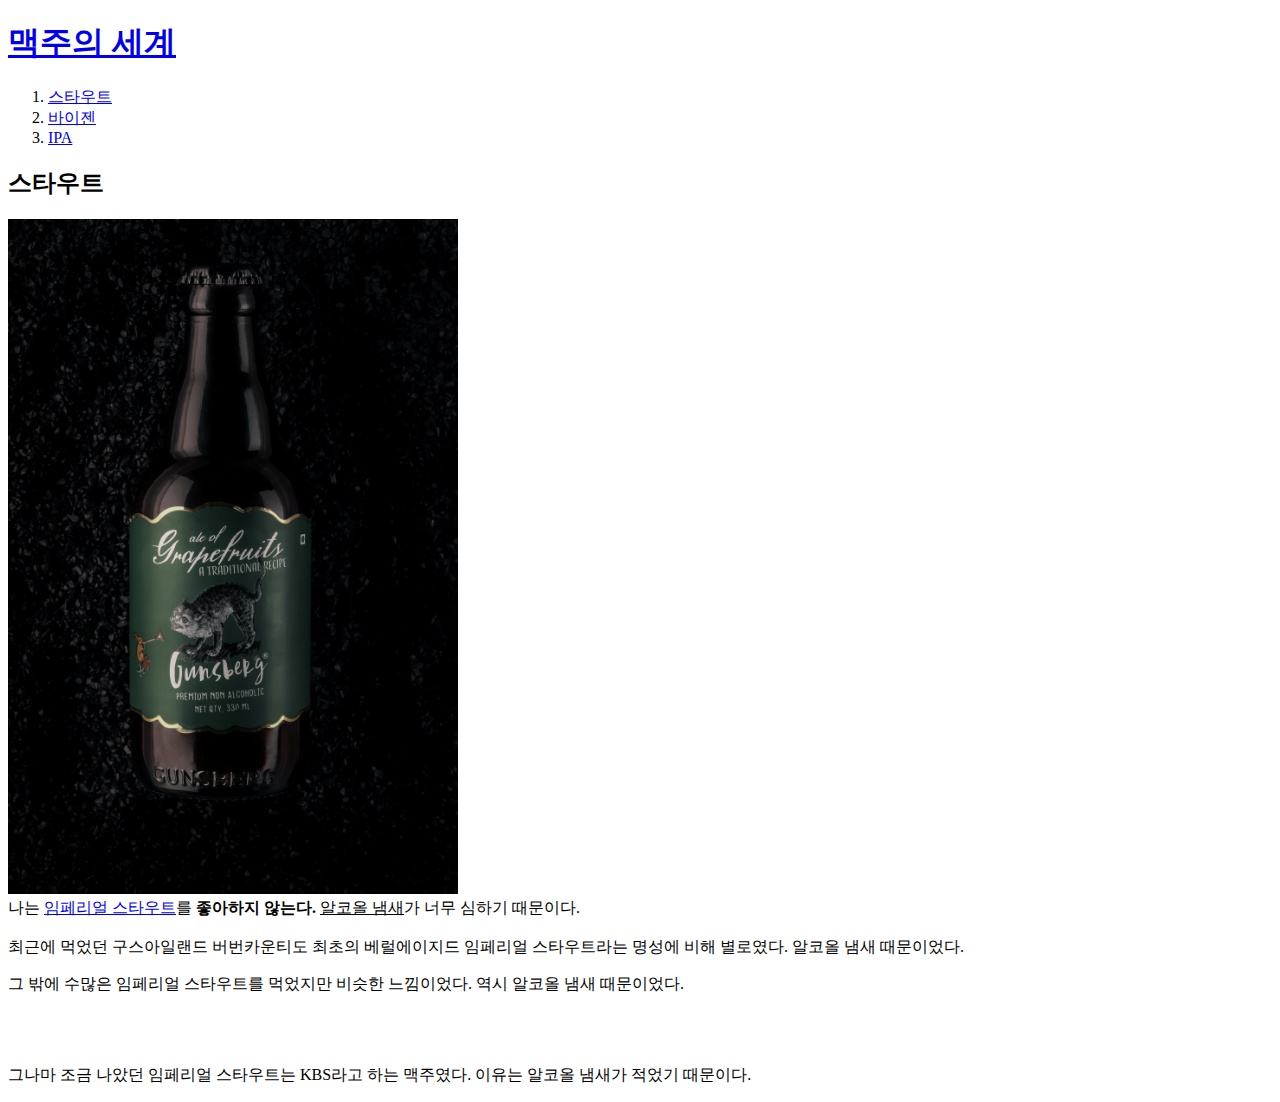
==== 1.html @ d4770f31 "생코 첫 웹사이트 완성" ====
<!doctype html>
<html>
  <head>
    <title>스타우트</title>
    <meta charset="utf-8">
  </head>

  <body>
    <h1><a href="index.html">맥주의 세계</a></h1>
    <ol>
      <li><a href="1.html"> 스타우트</a></li>
      <li><a href="2.html"> 바이젠</a></li>
      <li><a href="3.html"> IPA</a></li>
    </ol>

    <h2>스타우트</h2>
    <img src="black beer.jpg" width="450">
    <br>나는 <a href="https://www.beer-analytics.com/styles/american-porter-and-stout/imperial-stout/" target="_blank" title="임페리얼 스타우트란?">임페리얼 스타우트</a>를 <strong>좋아하지 않는다.</strong> <u>알코올 냄새</u>가 너무 심하기 때문이다.
    <br><br>최근에 먹었던 구스아일랜드 버번카운티도 최초의 베럴에이지드 임페리얼 스타우트라는 명성에 비해 별로였다. 알코올 냄새 때문이었다.
    <p>그 밖에 수많은 임페리얼 스타우트를 먹었지만 비슷한 느낌이었다. 역시 알코올 냄새 때문이었다.</p>
    <p style="margin-top:70px;">그나마 조금 나았던 임페리얼 스타우트는 KBS라고 하는 맥주였다. 이유는 알코올 냄새가 적었기 때문이다.</p>
  </body>
</html>
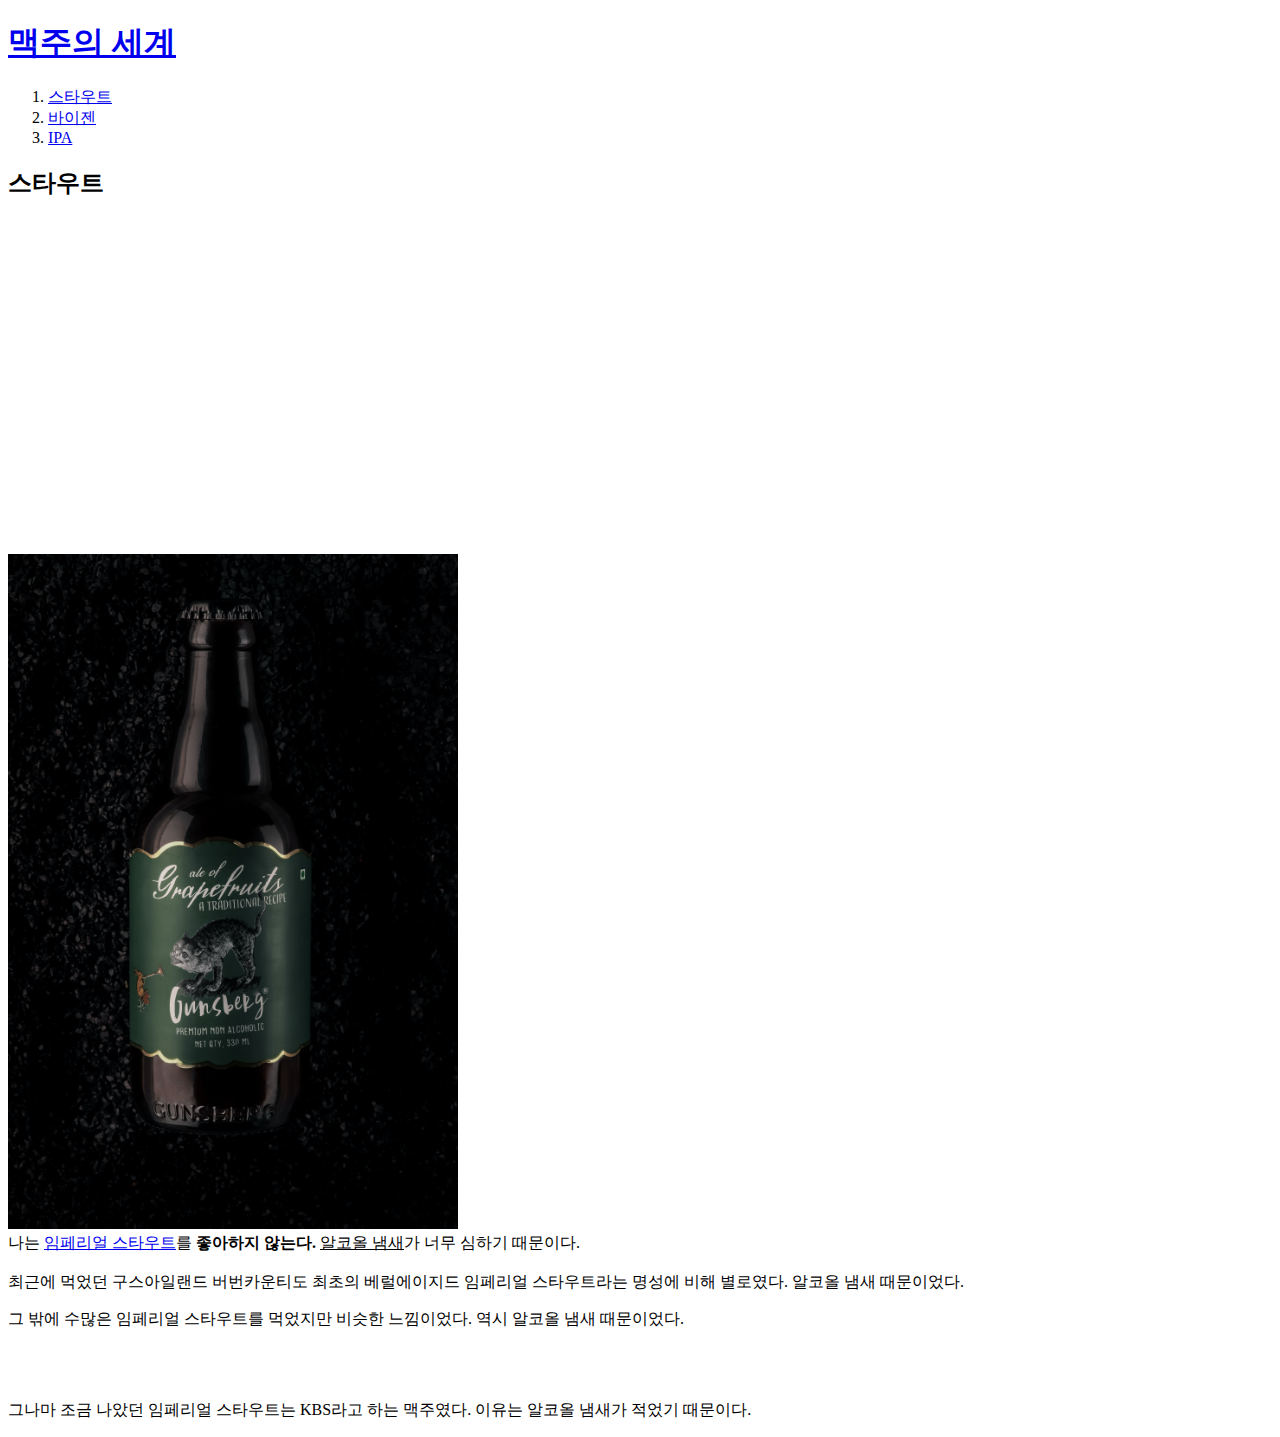
==== commit a2f20d5e: "Add files via upload" ====
--- a/1.html
+++ b/1.html
@@ -14,6 +14,9 @@
     </ol>
 
     <h2>스타우트</h2>
+    <p>
+      <iframe width="560" height="315" src="https://www.youtube.com/embed/J91mOkl1yNg" title="YouTube video player" frameborder="0" allow="accelerometer; autoplay; clipboard-write; encrypted-media; gyroscope; picture-in-picture" allowfullscreen></iframe>
+    </p>
     <img src="black beer.jpg" width="450">
     <br>나는 <a href="https://www.beer-analytics.com/styles/american-porter-and-stout/imperial-stout/" target="_blank" title="임페리얼 스타우트란?">임페리얼 스타우트</a>를 <strong>좋아하지 않는다.</strong> <u>알코올 냄새</u>가 너무 심하기 때문이다.
     <br><br>최근에 먹었던 구스아일랜드 버번카운티도 최초의 베럴에이지드 임페리얼 스타우트라는 명성에 비해 별로였다. 알코올 냄새 때문이었다.
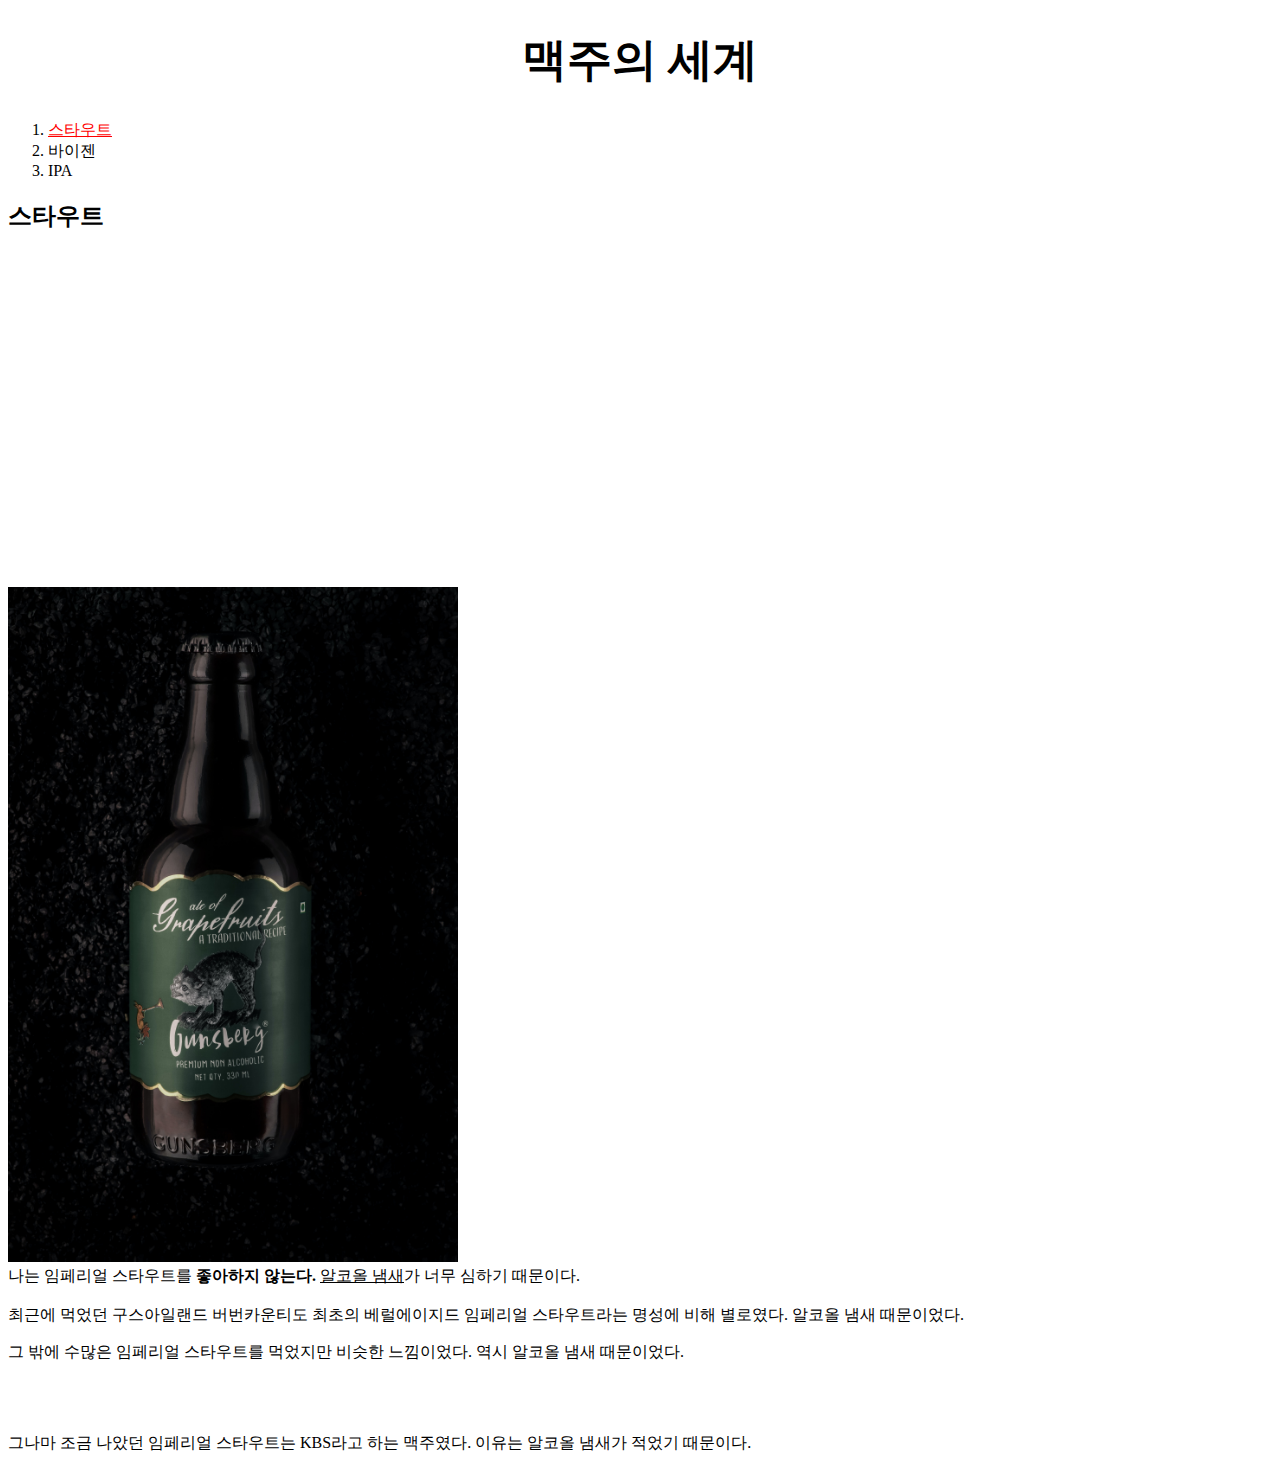
==== commit 5497f365: "Add files via upload" ====
--- a/1.html
+++ b/1.html
@@ -3,14 +3,24 @@
   <head>
     <title>스타우트</title>
     <meta charset="utf-8">
+    <style>
+      a {
+        color:black;
+        text-decoration: none;
+      }
+      h1 {
+        font-size: 45px;
+        text-align: center;
+      }
+    </style>
   </head>
 
   <body>
     <h1><a href="index.html">맥주의 세계</a></h1>
     <ol>
-      <li><a href="1.html"> 스타우트</a></li>
-      <li><a href="2.html"> 바이젠</a></li>
-      <li><a href="3.html"> IPA</a></li>
+      <li><a href="1.html" style="color:red;text-decoration:underline;">스타우트</a></li>
+      <li><a href="2.html">바이젠</a></li>
+      <li><a href="3.html">IPA</a></li>
     </ol>
 
     <h2>스타우트</h2>
@@ -22,5 +32,41 @@
     <br><br>최근에 먹었던 구스아일랜드 버번카운티도 최초의 베럴에이지드 임페리얼 스타우트라는 명성에 비해 별로였다. 알코올 냄새 때문이었다.
     <p>그 밖에 수많은 임페리얼 스타우트를 먹었지만 비슷한 느낌이었다. 역시 알코올 냄새 때문이었다.</p>
     <p style="margin-top:70px;">그나마 조금 나았던 임페리얼 스타우트는 KBS라고 하는 맥주였다. 이유는 알코올 냄새가 적었기 때문이다.</p>
+    <p>
+      <div id="disqus_thread"></div>
+      <script>
+          /**
+          *  RECOMMENDED CONFIGURATION VARIABLES: EDIT AND UNCOMMENT THE SECTION BELOW TO INSERT DYNAMIC VALUES FROM YOUR PLATFORM OR CMS.
+          *  LEARN WHY DEFINING THESE VARIABLES IS IMPORTANT: https://disqus.com/admin/universalcode/#configuration-variables    */
+          /*
+          var disqus_config = function () {
+          this.page.url = PAGE_URL;  // Replace PAGE_URL with your page's canonical URL variable
+          this.page.identifier = PAGE_IDENTIFIER; // Replace PAGE_IDENTIFIER with your page's unique identifier variable
+          };
+          */
+          (function() { // DON'T EDIT BELOW THIS LINE
+          var d = document, s = d.createElement('script');
+          s.src = 'https://web1-nayi-maegju-seonho.disqus.com/embed.js';
+          s.setAttribute('data-timestamp', +new Date());
+          (d.head || d.body).appendChild(s);
+          })();
+      </script>
+      <noscript>Please enable JavaScript to view the <a href="https://disqus.com/?ref_noscript">comments powered by Disqus.</a></noscript>
+    </p>
+    <p>
+      <!--Start of Tawk.to Script-->
+      <script type="text/javascript">
+      var Tawk_API=Tawk_API||{}, Tawk_LoadStart=new Date();
+      (function(){
+      var s1=document.createElement("script"),s0=document.getElementsByTagName("script")[0];
+      s1.async=true;
+      s1.src='https://embed.tawk.to/6226cc1c1ffac05b1d7d766d/1ftjoqk28';
+      s1.charset='UTF-8';
+      s1.setAttribute('crossorigin','*');
+      s0.parentNode.insertBefore(s1,s0);
+      })();
+      </script>
+      <!--End of Tawk.to Script-->
+    </p>
   </body>
 </html>
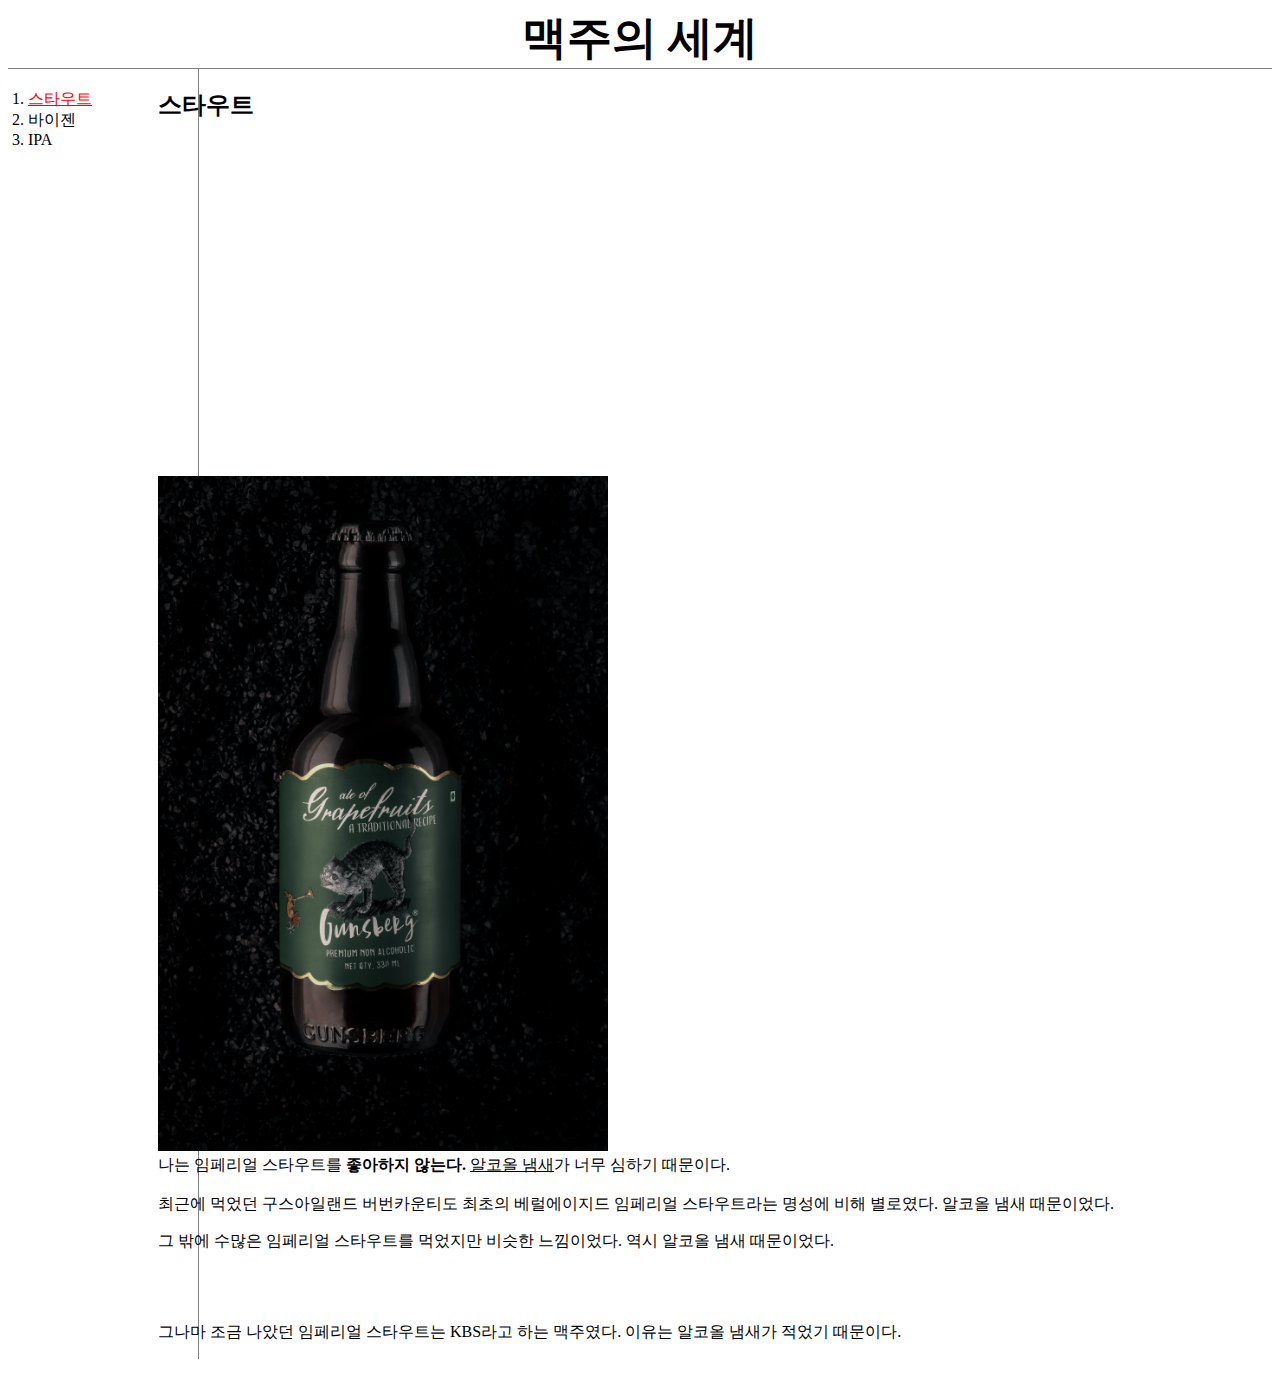
==== commit 4ef748ee: "Add files via upload" ====
--- a/1.html
+++ b/1.html
@@ -11,27 +11,42 @@
       h1 {
         font-size: 45px;
         text-align: center;
+        border-bottom: 1px solid gray;
+        margin: 0px;
+      }
+      ol{
+        border-right: 1px solid gray;
+        margin: 0px;
+        width: 150px;
+        padding: 20px;
+      }
+      #grid{
+        display: grid;
+        grid-template-columns: 150px 1fr;
       }
     </style>
   </head>
 
   <body>
     <h1><a href="index.html">맥주의 세계</a></h1>
-    <ol>
-      <li><a href="1.html" style="color:red;text-decoration:underline;">스타우트</a></li>
-      <li><a href="2.html">바이젠</a></li>
-      <li><a href="3.html">IPA</a></li>
-    </ol>
-
-    <h2>스타우트</h2>
-    <p>
-      <iframe width="560" height="315" src="https://www.youtube.com/embed/J91mOkl1yNg" title="YouTube video player" frameborder="0" allow="accelerometer; autoplay; clipboard-write; encrypted-media; gyroscope; picture-in-picture" allowfullscreen></iframe>
-    </p>
-    <img src="black beer.jpg" width="450">
-    <br>나는 <a href="https://www.beer-analytics.com/styles/american-porter-and-stout/imperial-stout/" target="_blank" title="임페리얼 스타우트란?">임페리얼 스타우트</a>를 <strong>좋아하지 않는다.</strong> <u>알코올 냄새</u>가 너무 심하기 때문이다.
-    <br><br>최근에 먹었던 구스아일랜드 버번카운티도 최초의 베럴에이지드 임페리얼 스타우트라는 명성에 비해 별로였다. 알코올 냄새 때문이었다.
-    <p>그 밖에 수많은 임페리얼 스타우트를 먹었지만 비슷한 느낌이었다. 역시 알코올 냄새 때문이었다.</p>
-    <p style="margin-top:70px;">그나마 조금 나았던 임페리얼 스타우트는 KBS라고 하는 맥주였다. 이유는 알코올 냄새가 적었기 때문이다.</p>
+    <div id="grid">
+      <ol>
+        <li><a href="1.html" style="color:red;text-decoration:underline;">스타우트</a></li>
+        <li><a href="2.html">바이젠</a></li>
+        <li><a href="3.html">IPA</a></li>
+      </ol>
+      <div id="article">
+        <h2>스타우트</h2>
+        <p>
+          <iframe width="560" height="315" src="https://www.youtube.com/embed/J91mOkl1yNg" title="YouTube video player" frameborder="0" allow="accelerometer; autoplay; clipboard-write; encrypted-media; gyroscope; picture-in-picture" allowfullscreen></iframe>
+        </p>
+        <img src="black beer.jpg" width="450">
+        <br>나는 <a href="https://www.beer-analytics.com/styles/american-porter-and-stout/imperial-stout/" target="_blank" title="임페리얼 스타우트란?">임페리얼 스타우트</a>를 <strong>좋아하지 않는다.</strong> <u>알코올 냄새</u>가 너무 심하기 때문이다.
+        <br><br>최근에 먹었던 구스아일랜드 버번카운티도 최초의 베럴에이지드 임페리얼 스타우트라는 명성에 비해 별로였다. 알코올 냄새 때문이었다.
+        <p>그 밖에 수많은 임페리얼 스타우트를 먹었지만 비슷한 느낌이었다. 역시 알코올 냄새 때문이었다.</p>
+        <p style="margin-top:70px;">그나마 조금 나았던 임페리얼 스타우트는 KBS라고 하는 맥주였다. 이유는 알코올 냄새가 적었기 때문이다.</p>
+      </div>
+    </div>
     <p>
       <div id="disqus_thread"></div>
       <script>
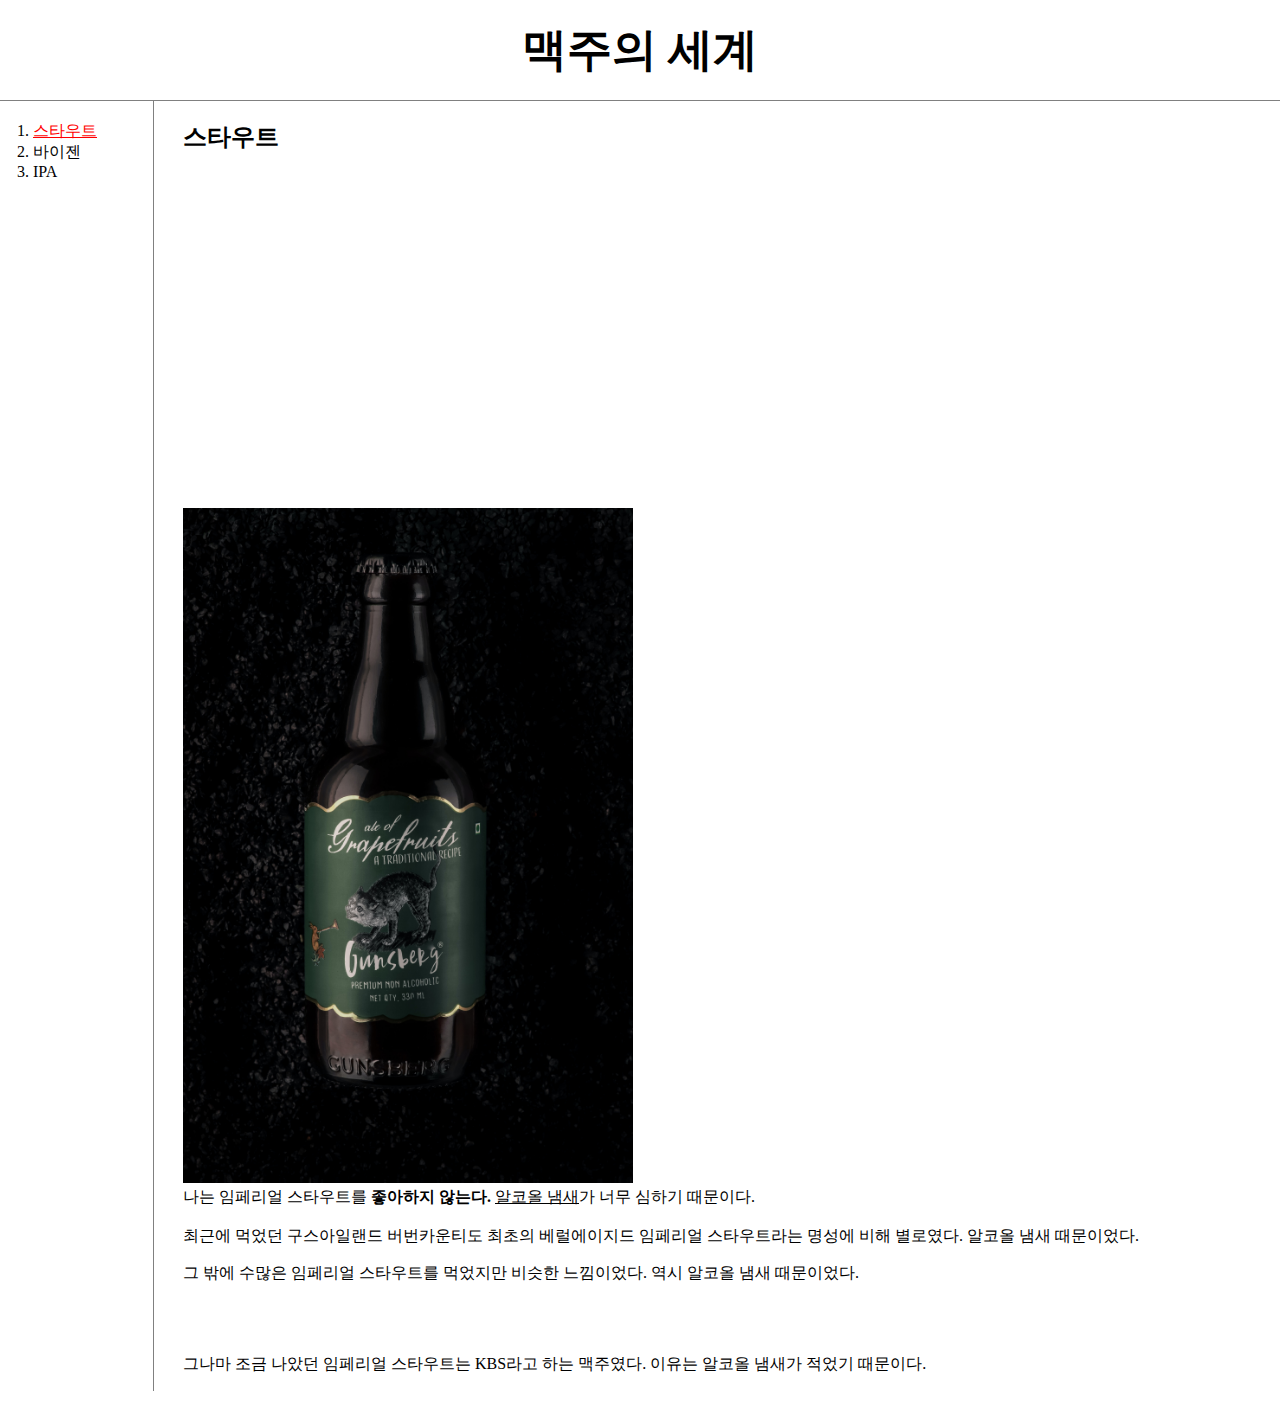
==== commit ba5c5f97: "Add files via upload" ====
--- a/1.html
+++ b/1.html
@@ -3,50 +3,29 @@
   <head>
     <title>스타우트</title>
     <meta charset="utf-8">
-    <style>
-      a {
-        color:black;
-        text-decoration: none;
-      }
-      h1 {
-        font-size: 45px;
-        text-align: center;
-        border-bottom: 1px solid gray;
-        margin: 0px;
-      }
-      ol{
-        border-right: 1px solid gray;
-        margin: 0px;
-        width: 150px;
-        padding: 20px;
-      }
-      #grid{
-        display: grid;
-        grid-template-columns: 150px 1fr;
-      }
-    </style>
+    <link rel="stylesheet" href="style.css">
   </head>
 
   <body>
     <h1><a href="index.html">맥주의 세계</a></h1>
-    <div id="grid">
-      <ol>
-        <li><a href="1.html" style="color:red;text-decoration:underline;">스타우트</a></li>
-        <li><a href="2.html">바이젠</a></li>
-        <li><a href="3.html">IPA</a></li>
-      </ol>
-      <div id="article">
-        <h2>스타우트</h2>
-        <p>
-          <iframe width="560" height="315" src="https://www.youtube.com/embed/J91mOkl1yNg" title="YouTube video player" frameborder="0" allow="accelerometer; autoplay; clipboard-write; encrypted-media; gyroscope; picture-in-picture" allowfullscreen></iframe>
-        </p>
-        <img src="black beer.jpg" width="450">
-        <br>나는 <a href="https://www.beer-analytics.com/styles/american-porter-and-stout/imperial-stout/" target="_blank" title="임페리얼 스타우트란?">임페리얼 스타우트</a>를 <strong>좋아하지 않는다.</strong> <u>알코올 냄새</u>가 너무 심하기 때문이다.
-        <br><br>최근에 먹었던 구스아일랜드 버번카운티도 최초의 베럴에이지드 임페리얼 스타우트라는 명성에 비해 별로였다. 알코올 냄새 때문이었다.
-        <p>그 밖에 수많은 임페리얼 스타우트를 먹었지만 비슷한 느낌이었다. 역시 알코올 냄새 때문이었다.</p>
-        <p style="margin-top:70px;">그나마 조금 나았던 임페리얼 스타우트는 KBS라고 하는 맥주였다. 이유는 알코올 냄새가 적었기 때문이다.</p>
+      <div id="grid">
+        <ol>
+          <li><a href="1.html" style="color:red;text-decoration:underline;">스타우트</a></li>
+          <li><a href="2.html">바이젠</a></li>
+          <li><a href="3.html">IPA</a></li>
+        </ol>
+        <div id="article">
+          <h2>스타우트</h2>
+          <p>
+            <iframe width="560" height="315" src="https://www.youtube.com/embed/J91mOkl1yNg" title="YouTube video player" frameborder="0" allow="accelerometer; autoplay; clipboard-write; encrypted-media; gyroscope; picture-in-picture" allowfullscreen></iframe>
+          </p>
+          <img src="black beer.jpg" width="450">
+          <br>나는 <a href="https://www.beer-analytics.com/styles/american-porter-and-stout/imperial-stout/" target="_blank" title="임페리얼 스타우트란?">임페리얼 스타우트</a>를 <strong>좋아하지 않는다.</strong> <u>알코올 냄새</u>가 너무 심하기 때문이다.
+          <br><br>최근에 먹었던 구스아일랜드 버번카운티도 최초의 베럴에이지드 임페리얼 스타우트라는 명성에 비해 별로였다. 알코올 냄새 때문이었다.
+          <p>그 밖에 수많은 임페리얼 스타우트를 먹었지만 비슷한 느낌이었다. 역시 알코올 냄새 때문이었다.</p>
+          <p style="margin-top:70px;">그나마 조금 나았던 임페리얼 스타우트는 KBS라고 하는 맥주였다. 이유는 알코올 냄새가 적었기 때문이다.</p>
+        </div>
       </div>
-    </div>
     <p>
       <div id="disqus_thread"></div>
       <script>
--- a/style.css
+++ b/style.css
@@ -0,0 +1,41 @@
+body{
+  margin:0px;
+}
+a {
+  color:black;
+  text-decoration: none;
+}
+h1 {
+  font-size: 45px;
+  text-align: center;
+  border-bottom:1px solid gray;
+  margin:0;
+  padding:20px;
+}
+ol{
+  border-right:1px solid gray;
+  width:100px;
+  margin:0px;
+  padding: 20px;
+}
+#grid{
+  display: grid;
+  grid-template-columns: 150px 1fr;
+}
+#grid ol{
+  padding-left: 33px;
+}
+#grid #article{
+  padding-left: 33px;
+}
+@media(max-width:800px){
+ #grid{
+   display: block;
+ }
+ ol{
+   border-right: none;
+ }
+ h1{
+   border-bottom: none;
+ }
+}
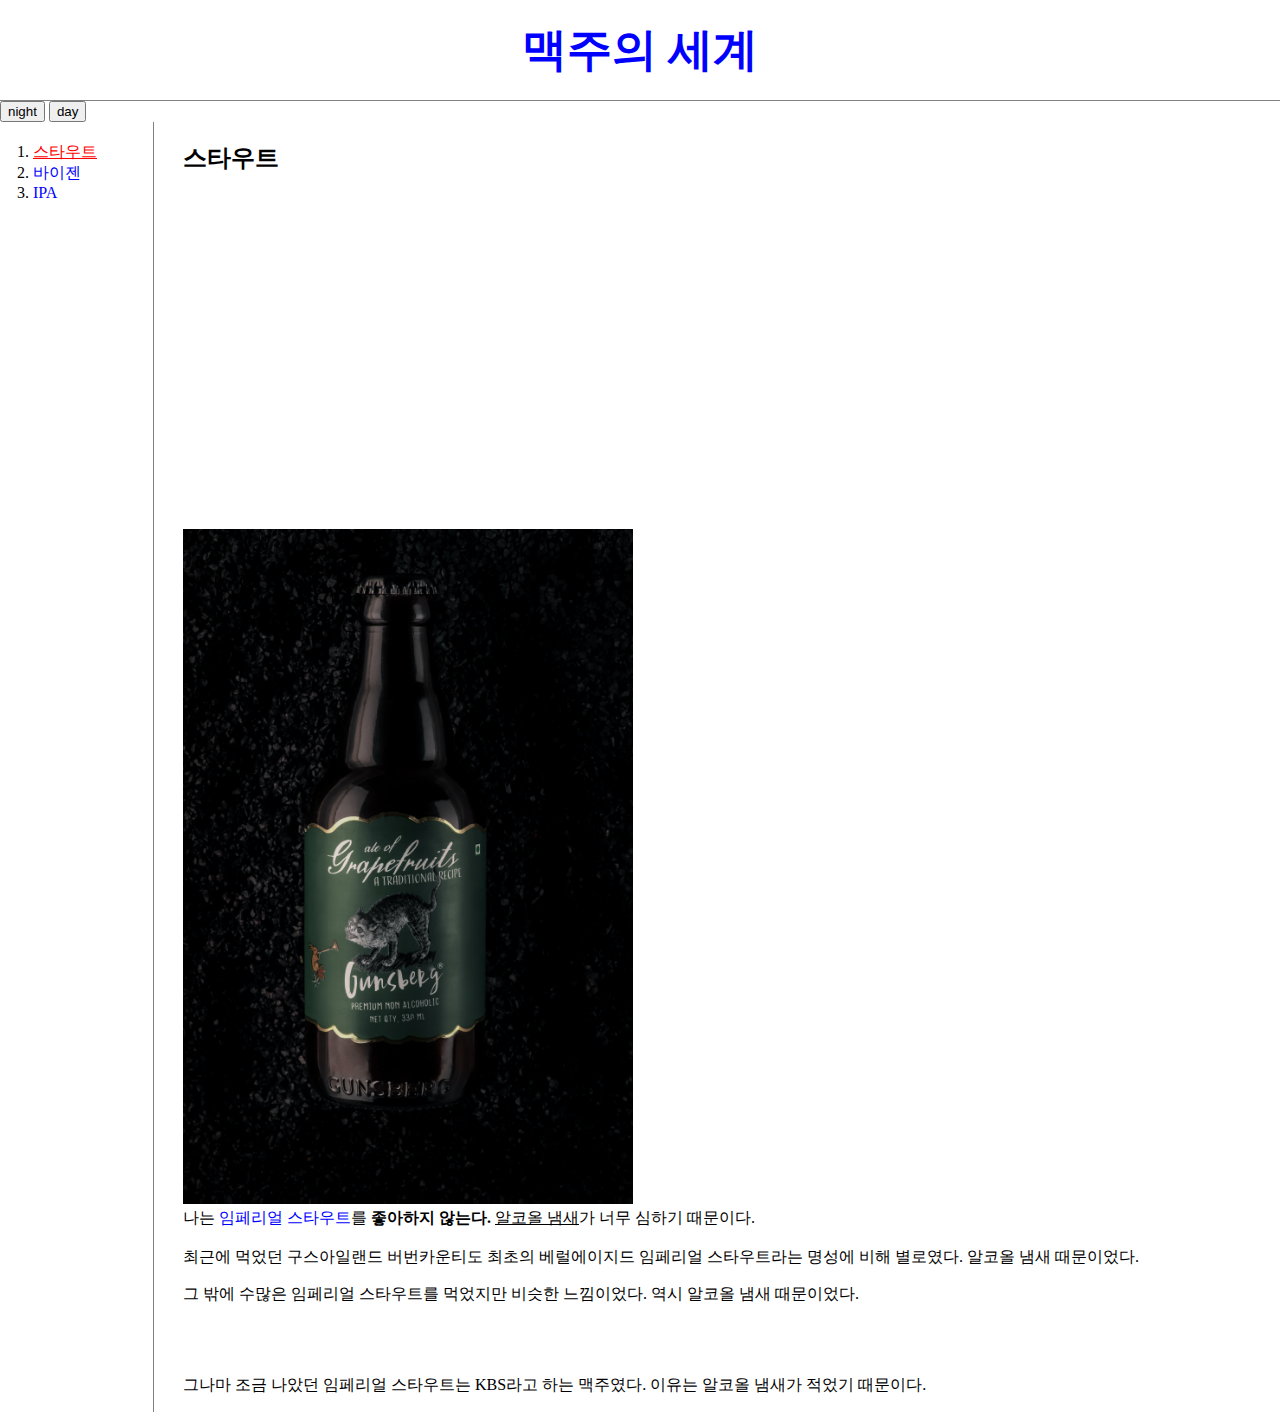
==== commit 88868571: "Add files via upload" ====
--- a/1.html
+++ b/1.html
@@ -8,6 +8,14 @@
 
   <body>
     <h1><a href="index.html">맥주의 세계</a></h1>
+    <input type="button" value="night" onclick="
+      document.querySelector('body').style.backgroundColor = 'black';
+      document.querySelector('body').style.color = 'white';
+    ">
+    <input type="button" value="day" onclick="
+      document.querySelector('body').style.backgroundColor = 'white';
+      document.querySelector('body').style.color = 'black';
+    ">
       <div id="grid">
         <ol>
           <li><a href="1.html" style="color:red;text-decoration:underline;">스타우트</a></li>
--- a/style.css
+++ b/style.css
@@ -2,7 +2,7 @@
   margin:0px;
 }
 a {
-  color:black;
+  color:blue;
   text-decoration: none;
 }
 h1 {
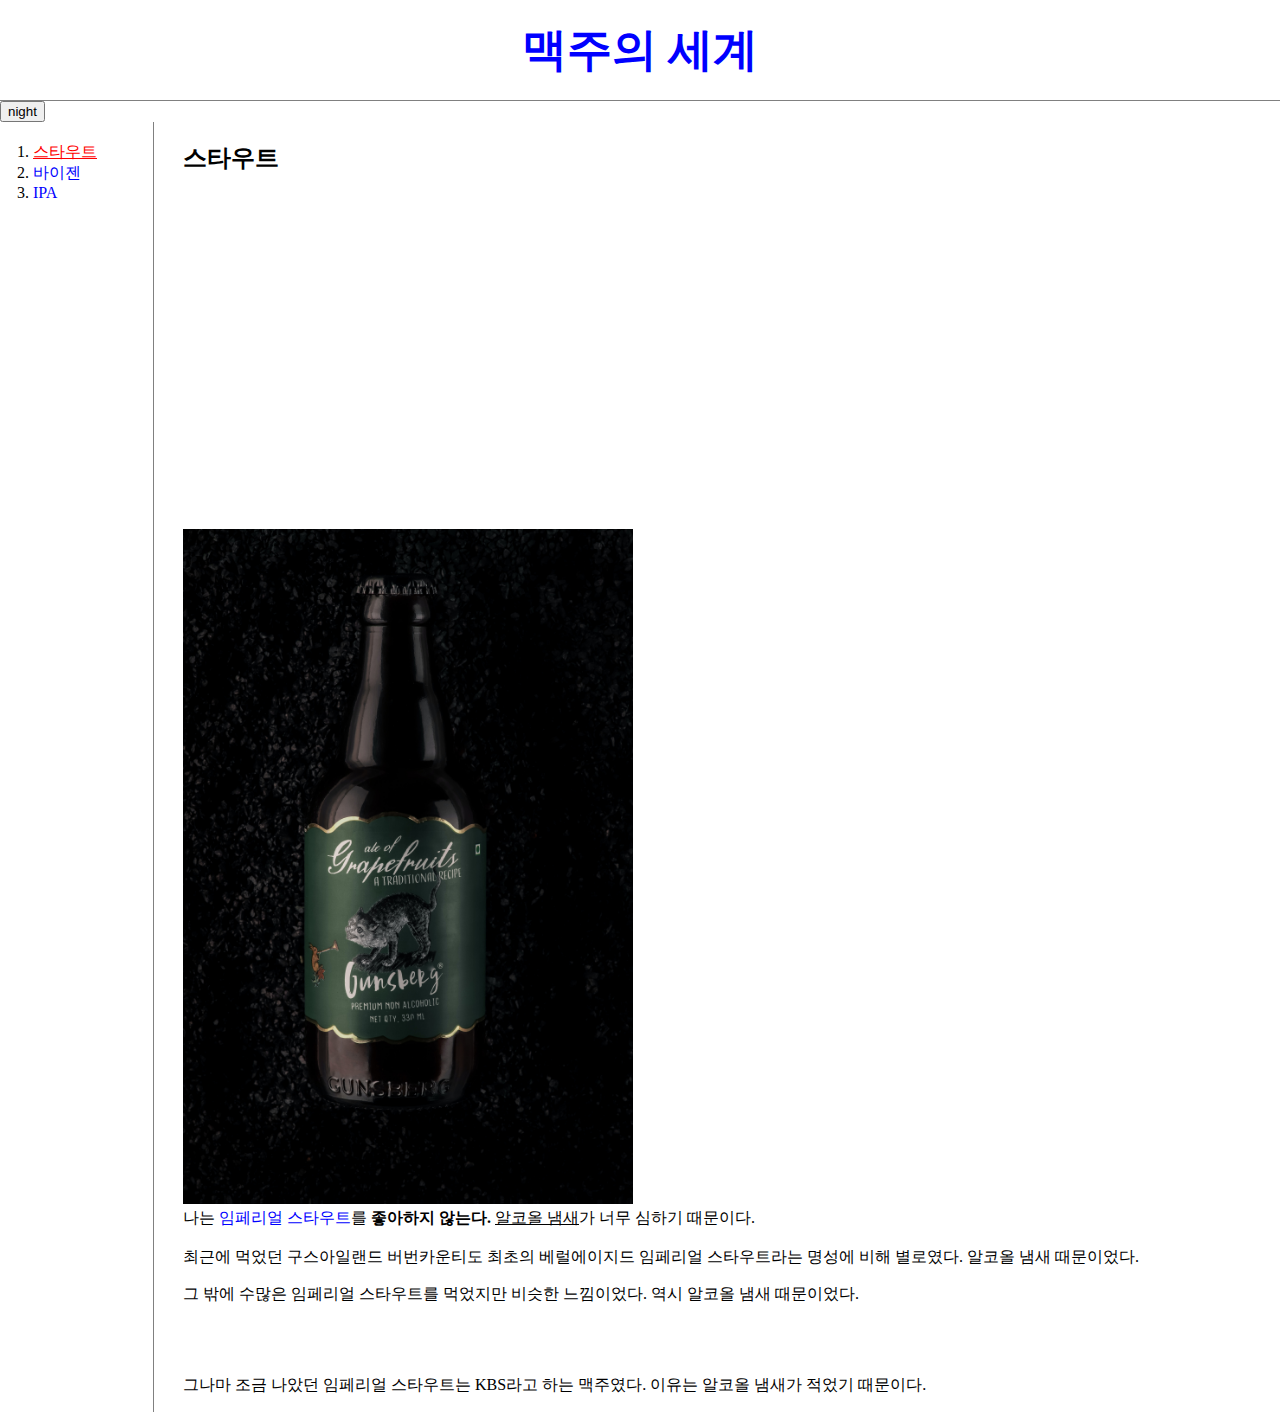
==== commit b432e7ec: "Add files via upload" ====
--- a/1.html
+++ b/1.html
@@ -9,13 +9,17 @@
   <body>
     <h1><a href="index.html">맥주의 세계</a></h1>
     <input type="button" value="night" onclick="
-      document.querySelector('body').style.backgroundColor = 'black';
-      document.querySelector('body').style.color = 'white';
-    ">
-    <input type="button" value="day" onclick="
-      document.querySelector('body').style.backgroundColor = 'white';
-      document.querySelector('body').style.color = 'black';
-    ">
+    let target = document.querySelector('body');
+    if(this.value === 'night'){
+      target.style.backgroundColor = 'black';
+      target.style.color = 'white';
+      this.value = 'day';
+    } else {
+      target.style.backgroundColor = 'white';
+      target.style.color = 'black';
+      this.value = 'night';
+    }
+  ">
       <div id="grid">
         <ol>
           <li><a href="1.html" style="color:red;text-decoration:underline;">스타우트</a></li>
